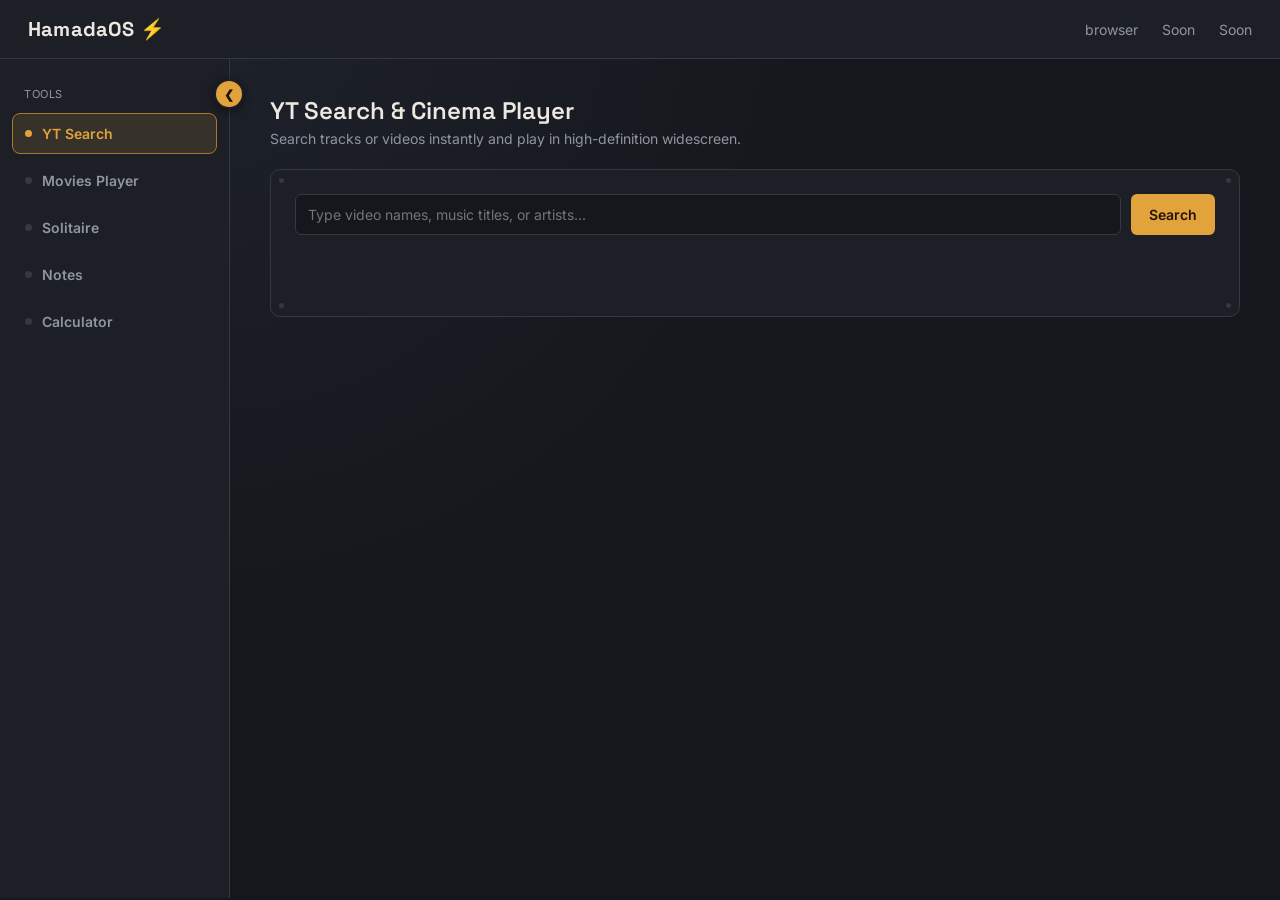
==== index.html @ c504f3f3 "Fix HTML encoding issues in index.html" ====
<!DOCTYPE html>
<html lang="en" dir="ltr">
<head>
  <meta charset="UTF-8">
  <meta name="viewport" content="width=device-width, initial-scale=1.0">
  <title>⚡HamadaOS⚡ — Personal Control Center</title>
  <link rel="icon" type="image/svg+xml" href="data:image/svg+xml,<svg xmlns='http://www.w3.org/2000/svg' viewBox='0 0 64 64'><rect x='2' y='2' width='60' height='60' rx='16' fill='%23121212' stroke='%23e2a33d' stroke-width='2.5'/><circle cx='32' cy='32' r='22' fill='%23e2a33d'/><rect x='16' y='23' width='13' height='10' rx='2' fill='%23121212' stroke='%23fff' stroke-width='1.2'/><rect x='35' y='23' width='13' height='10' rx='2' fill='%23121212' stroke='%23fff' stroke-width='1.2'/><line x1='29' y1='27' x2='35' y2='27' stroke='%23fff' stroke-width='1.5'/><circle cx='22.5' cy='28' r='2' fill='%23e2a33d'/><circle cx='23.2' cy='27.3' r='0.7' fill='%23fff'/><path d='M38 28 Q41.5 24 45 28' stroke='%23e2a33d' stroke-width='2' stroke-linecap='round' fill='none'/><path d='M24 41 Q32 47 40 40' stroke='%23121212' stroke-width='2.5' stroke-linecap='round' fill='none'/></svg>">
  <link rel="preconnect" href="https://fonts.googleapis.com">
  <link rel="preconnect" href="https://fonts.gstatic.com" crossorigin>
  <link href="https://fonts.googleapis.com/css2?family=Space+Grotesk:wght@500;600;700&family=Inter:wght@400;500;600&display=swap" rel="stylesheet">
  <link rel="stylesheet" href="css/style.css">
</head>
<body>

<header class="site-header">
  <div class="logo"><a href="#">HamadaOS <span style="color: #e2a33d;">⚡</span></a></div>
  <nav class="navbar">
    <ul class="nav-links">
      <li><a href=#/functions/browser">browser</a></li>
      <li><a href="#">Soon</a></li>
      <li><a href="#">Soon</a></li>
    </ul>
  </nav>
</header>

<div class="app">
  <!-- SIDEBAR NAVIGATION (WITH TOGGLE BUTTON) -->
  <aside class="rail" id="appRail">
    <button class="rail-toggle-btn" id="railToggleBtn" title="Toggle Sidebar">❮</button>
    <div class="rail-label">TOOLS</div>
    <button class="tool-switch active" data-panel="yt-search"><span class="dot"></span>YT Search</button>
    <button class="tool-switch" data-panel="movies"><span class="dot"></span>Movies Player</button>
    <button class="tool-switch" data-panel="solitaire"><span class="dot"></span>Solitaire</button>
    <button class="tool-switch" data-panel="notes"><span class="dot"></span>Notes</button>
    <button class="tool-switch" data-panel="calc"><span class="dot"></span>Calculator</button>
  </aside>

  <!-- MAIN PANELS -->
  <main class="main">
    
    <!-- 1. YT SEARCH & BIG PLAYER PANEL -->
    <section class="panel active" id="panel-yt-search">
      <div class="panel-header">
        <h1>YT Search & Cinema Player</h1>
        <p>Search tracks or videos instantly and play in high-definition widescreen.</p>
      </div>
      <div class="instrument">
        <div class="rivet-tl"></div><div class="rivet-tr"></div><div class="rivet-bl"></div><div class="rivet-br"></div>
        
        <!-- Big Widescreen Player Container -->
        <div id="custom-yt-main-player" class="video-container" style="display: none; margin-bottom: 24px; border: 1px solid var(--accent-dim); box-shadow: 0 8px 24px rgba(0,0,0,0.5);"></div>

        <div class="movie-controls" style="margin-bottom: 24px;">
          <input type="text" id="custom-yt-query" placeholder="Type video names, music titles, or artists...">
          <button type="button" id="search-yt-btn">Search</button>
        </div>

        <div id="custom-yt-status" style="text-align: center; color: #888; font-size: 0.9rem; margin-bottom: 16px; min-height: 1.2em;"></div>

        <div id="custom-yt-results" style="display: grid; grid-template-columns: repeat(auto-fill, minmax(230px, 1fr)); gap: 18px; width: 100%;"></div>
      </div>
    </section>  
    
    <!-- 2. CALCULATOR -->
    <section class="panel" id="panel-calc">
      <div class="panel-header">
        <h1>Calculator</h1>
        <p>Quick arithmetic — click or type.</p>
      </div>
      <div class="instrument">
        <div class="rivet-tl"></div><div class="rivet-tr"></div><div class="rivet-bl"></div><div class="rivet-br"></div>
        <div class="calc-display" id="calcDisplay">0</div>
        <div class="calc-grid">
          <button class="clear" data-calc-action="clear">C</button>
          <button class="op" data-calc-input="(">(</button>
          <button class="op" data-calc-input=")">)</button>
          <button class="op" data-calc-input="/">÷</button>

          <button data-calc-input="7">7</button>
          <button data-calc-input="8">8</button>
          <button data-calc-input="9">9</button>
          <button class="op" data-calc-input="*">×</button>

          <button data-calc-input="4">4</button>
          <button data-calc-input="5">5</button>
          <button data-calc-input="6">6</button>
          <button class="op" data-calc-input="-">−</button>

          <button data-calc-input="1">1</button>
          <button data-calc-input="2">2</button>
          <button data-calc-input="3">3</button>
          <button class="op" data-calc-input="+">+</button>

          <button class="zero" data-calc-input="0">0</button>
          <button data-calc-input=".">.</button>
          <button class="equals" data-calc-action="equals">=</button>
        </div>
      </div>
    </section>

    <!-- 3. NOTES -->
    <section class="panel" id="panel-notes">
      <div class="panel-header">
        <h1>Notes</h1>
        <p>Saved automatically in this browser as you type.</p>
      </div>
      <div class="instrument">
        <div class="rivet-tl"></div><div class="rivet-tr"></div><div class="rivet-bl"></div><div class="rivet-br"></div>
        <textarea id="notesArea" placeholder="Write anything..."></textarea>
        <div class="notes-status" id="notesStatus">All changes saved</div>
      </div>
    </section>
    
    <!-- 4. SPIDER SOLITAIRE PANEL -->
    <section class="panel" id="panel-solitaire">
      <div class="panel-header">
        <h1>Spider Solitaire</h1>
        <p>Play an unblocked round of classic Spider Solitaire.</p>
      </div>
      <div class="instrument" style="display: flex; justify-content: center; align-items: center; min-height: 250px;">
        <div class="rivet-tl"></div><div class="rivet-tr"></div><div class="rivet-bl"></div><div class="rivet-br"></div>
        <a href="https://htmlpreview.github.io/?https://github.com/lrusso/Spider/blob/master/Spider.htm" 
           target="_blank" 
           rel="noopener noreferrer" 
           style="display: inline-flex; align-items: center; justify-content: center; background-color: #0b6623; color: white; text-decoration: none; font-size: 1.1rem; font-weight: bold; padding: 16px 32px; border: 2px solid #053b14; border-radius: 4px; box-shadow: inset 0 1px 0 rgba(255,255,255,0.2), 0 4px 8px rgba(0,0,0,0.3); cursor: pointer; font-family: inherit;">
           <span style="margin-right: 10px; font-size: 1.4rem; line-height: 1;">♠</span> 
           Launch Game in New Tab
        </a>
      </div>
    </section>

    <!-- 5. MOVIES PLAYER -->
    <section class="panel" id="panel-movies">
      <div class="panel-header">
        <h1>Movies & Shows Player</h1>
        <p>Search any movie or TV series by name and watch instantly.</p>
      </div>
      <div class="instrument">
        <div class="rivet-tl"></div><div class="rivet-tr"></div><div class="rivet-bl"></div><div class="rivet-br"></div>
        
        <div class="movie-controls">
          <input type="text" id="movieSearchInput" placeholder="Search movie or TV show name (e.g. Silo, Batman)...">
          <select id="movieTypeSelect">
            <option value="movie">Movie</option>
            <option value="tv">TV Series</option>
          </select>
          <button type="button" id="searchMovieBtn">Search</button>
        </div>

        <div id="searchResults" class="search-results-grid"></div>

        <div class="tv-controls" id="tvControls" style="display: none;">
          <input type="number" id="tvSeasonInput" placeholder="Season" value="1" min="1">
          <input type="number" id="tvEpisodeInput" placeholder="Episode" value="1" min="1">
          <button type="button" id="updateTvBtn">Update Episode</button>
        </div>

        <div class="movie-servers">
          <span class="server-label">Servers:</span>
          <button type="button" class="server-btn active" data-server="vidsrc">VidSrc</button>
          <button type="button" class="server-btn" data-server="autoembed">AutoEmbed</button>
          <button type="button" class="server-btn" data-server="embed2">2Embed</button>
        </div>

        <div class="video-container" id="moviePlayerContainer">
          <iframe id="movieIframe" src="https://vidsrc.to/embed/movie/550" allowfullscreen></iframe>
        </div>
      </div>
    </section>

  </main>
</div>

<script src="js/script.js"></script>
</body>
</html>
---- css/style.css ----
:root {
  --bg: #15171c;
  --surface: #1c1f26;
  --surface-raised: #22262f;
  --line: #33384433;
  --line-solid: #333844;
  --text: #ece8e1;
  --text-dim: #9096a1;
  --accent: #e2a33d;
  --accent-dim: #a97a2d;
  --accent-soft: #e2a33d22;
  --done: #6fae7f;
  --danger: #d16b6b;
  --font-display: 'Space Grotesk', sans-serif;
  --font-body: 'Inter', sans-serif;
}

* {
  margin: 0;
  padding: 0;
  box-sizing: border-box;
}

html, body {
  height: 100%;
}

body {
  font-family: var(--font-body);
  background:
    radial-gradient(circle at 15% 0%, #1e222b 0%, var(--bg) 45%),
    var(--bg);
  color: var(--text);
  min-height: 100vh;
  overflow-x: hidden;
}

a {
  color: inherit;
}

/* ---------- Top brand bar ---------- */
.site-header {
  display: flex;
  justify-content: space-between;
  align-items: center;
  padding: 16px 28px;
  background: var(--surface);
  border-bottom: 1px solid var(--line-solid);
  position: relative;
  z-index: 30;
}

.logo a {
  font-family: var(--font-display);
  font-size: 20px;
  font-weight: 700;
  text-decoration: none;
  letter-spacing: 0.2px;
}

.nav-links {
  display: flex;
  list-style: none;
  gap: 24px;
}

.nav-links a {
  text-decoration: none;
  font-size: 14px;
  color: var(--text-dim);
  transition: color .2s ease;
}

.nav-links a:hover {
  color: var(--accent);
}

/* ---------- App shell ---------- */
.app {
  display: flex;
  min-height: calc(100vh - 61px);
  position: relative;
  width: 100%;
}

/* ---------- Tool rail (Collapsible Sidebar) ---------- */
.rail {
  width: 230px;
  flex-shrink: 0;
  background: var(--surface);
  border-right: 1px solid var(--line-solid);
  padding: 24px 12px;
  transition: transform 0.3s cubic-bezier(0.4, 0, 0.2, 1), margin-left 0.3s cubic-bezier(0.4, 0, 0.2, 1);
  position: relative;
  z-index: 20;
}

/* Collapsed State */
.rail.collapsed {
  margin-left: -230px;
}

.rail-toggle-btn {
  position: absolute;
  top: 20px;
  right: -15px;
  width: 30px;
  height: 30px;
  border-radius: 50%;
  background: var(--accent);
  color: #20140a;
  border: 2px solid var(--surface);
  display: flex;
  align-items: center;
  justify-content: center;
  cursor: pointer;
  font-weight: bold;
  font-size: 12px;
  z-index: 25;
  box-shadow: 0 2px 10px rgba(0,0,0,0.5);
  transition: transform 0.3s ease, background 0.2s ease;
  padding: 0;
}

.rail-toggle-btn:hover {
  background: #f0b24d;
}

.rail.collapsed .rail-toggle-btn {
  right: -38px;
  transform: rotate(180deg);
}

.rail-label {
  font-size: 11px;
  color: var(--text-dim);
  padding: 4px 12px 12px;
  letter-spacing: 0.5px;
}

.tool-switch {
  display: flex;
  align-items: center;
  gap: 10px;
  width: 100%;
  padding: 11px 12px;
  margin-bottom: 6px;
  background: transparent;
  border: 1px solid transparent;
  border-radius: 8px;
  color: var(--text-dim);
  font-family: var(--font-body);
  font-size: 14px;
  cursor: pointer;
  text-align: left;
  transition: background .15s ease, color .15s ease, border-color .15s ease;
}

.tool-switch .dot {
  width: 7px;
  height: 7px;
  border-radius: 50%;
  background: var(--line-solid);
  flex-shrink: 0;
  transition: background .15s ease;
}

.tool-switch:hover {
  background: var(--surface-raised);
  color: var(--text);
}

.tool-switch.active {
  background: var(--accent-soft);
  border-color: var(--accent-dim);
  color: var(--accent);
}

.tool-switch.active .dot {
  background: var(--accent);
}

/* ---------- Main panel ---------- */
.main {
  flex: 1;
  padding: 36px 40px;
  width: 100%;
  transition: padding 0.3s ease;
}

.panel {
  display: none;
  max-width: 1100px; /* Expanded for wide cinema layout */
  width: 100%;
  margin: 0 auto;
}

.panel.active {
  display: block;
}

.panel-header {
  margin-bottom: 22px;
}

.panel-header h1 {
  font-family: var(--font-display);
  font-size: 24px;
  font-weight: 600;
}

.panel-header p {
  color: var(--text-dim);
  font-size: 14px;
  margin-top: 4px;
}

.instrument {
  position: relative;
  background: var(--surface);
  border: 1px solid var(--line-solid);
  border-radius: 10px;
  padding: 24px;
}

.instrument .rivet-tl { top: 8px; left: 8px; position: absolute; width: 5px; height: 5px; border-radius: 50%; background: var(--line-solid); }
.instrument .rivet-tr { top: 8px; right: 8px; position: absolute; width: 5px; height: 5px; border-radius: 50%; background: var(--line-solid); }
.instrument .rivet-bl { bottom: 8px; left: 8px; position: absolute; width: 5px; height: 5px; border-radius: 50%; background: var(--line-solid); }
.instrument .rivet-br { bottom: 8px; right: 8px; position: absolute; width: 5px; height: 5px; border-radius: 50%; background: var(--line-solid); }

input[type="text"], input[type="number"], select, textarea {
  width: 100%;
  padding: 11px 12px;
  border-radius: 6px;
  border: 1px solid var(--line-solid);
  background: var(--bg);
  color: var(--text);
  font-family: var(--font-body);
  font-size: 14px;
}

input:focus, select:focus, textarea:focus {
  outline: 2px solid var(--accent-dim);
  outline-offset: 1px;
}

button {
  padding: 11px 18px;
  border-radius: 6px;
  border: none;
  background: var(--accent);
  color: #20140a;
  font-family: var(--font-body);
  font-weight: 600;
  font-size: 14px;
  cursor: pointer;
  transition: filter .15s ease;
}

button:hover {
  filter: brightness(1.08);
}

/* ---------- Video Player Container ---------- */
.video-container {
  position: relative;
  padding-bottom: 56.25%; /* 16:9 Aspect Ratio */
  height: 0;
  overflow: hidden;
  border-radius: 8px;
  background: #000;
}

.video-container iframe {
  position: absolute;
  top: 0;
  left: 0;
  width: 100%;
  height: 100%;
  border: 0;
}

/* ---------- Movies Player Search & Results ---------- */
.movie-controls {
  display: flex;
  gap: 10px;
  margin-bottom: 12px;
}

.movie-controls input { flex: 3; }
.movie-controls select { flex: 1.2; }

.search-results-grid {
  display: grid;
  grid-template-columns: repeat(auto-fill, minmax(130px, 1fr));
  gap: 12px;
  max-height: 280px;
  overflow-y: auto;
  margin-bottom: 16px;
  padding-right: 4px;
}

.movie-card {
  background: var(--surface-raised);
  border: 1px solid var(--line-solid);
  border-radius: 6px;
  overflow: hidden;
  cursor: pointer;
  text-align: center;
  transition: transform 0.15s ease, border-color 0.15s ease;
}

.movie-card:hover {
  transform: translateY(-3px);
  border-color: var(--accent);
}

.movie-card img {
  width: 100%;
  height: 160px;
  object-fit: cover;
  display: block;
}

.movie-card-title {
  font-size: 11px;
  font-weight: 600;
  padding: 6px 4px;
  white-space: nowrap;
  overflow: hidden;
  text-overflow: ellipsis;
}

.tv-controls {
  display: flex;
  gap: 10px;
  margin-bottom: 12px;
}

.tv-controls input { flex: 1; }

.movie-servers {
  display: flex;
  align-items: center;
  gap: 8px;
  margin-bottom: 16px;
  flex-wrap: wrap;
}

.server-label {
  font-size: 12px;
  color: var(--text-dim);
  font-weight: 600;
  margin-right: 4px;
}

.server-btn {
  padding: 6px 12px;
  font-size: 12px;
  background: var(--surface-raised);
  color: var(--text-dim);
  border: 1px solid var(--line-solid);
  border-radius: 6px;
}

.server-btn:hover {
  color: var(--text);
  border-color: var(--accent-dim);
  filter: none;
}

.server-btn.active {
  background: var(--accent-soft);
  color: var(--accent);
  border-color: var(--accent-dim);
}

/* ---------- Calculator ---------- */
.calc-display {
  background: #0e1015;
  border: 1px solid var(--line-solid);
  border-radius: 6px;
  padding: 18px 16px;
  text-align: right;
  font-family: var(--font-display);
  font-size: 32px;
  margin-bottom: 16px;
  overflow-x: auto;
  white-space: nowrap;
}

.calc-grid {
  display: grid;
  grid-template-columns: repeat(4, 1fr);
  gap: 8px;
  max-width: 480px;
  margin: 0 auto;
}

.calc-grid button {
  background: var(--surface-raised);
  color: var(--text);
  font-weight: 500;
  padding: 16px 0;
  font-size: 16px;
}

.calc-grid button:hover {
  background: #2a2f3a;
  filter: none;
}

.calc-grid button.op { color: var(--accent); }
.calc-grid button.equals { background: var(--accent); color: #20140a; grid-row: span 2; }
.calc-grid button.zero { grid-column: span 2; }
.calc-grid button.clear { color: var(--danger); }

/* ---------- Notes ---------- */
#notesArea {
  min-height: 250px;
  resize: vertical;
  line-height: 1.6;
}

.notes-status {
  font-size: 12px;
  color: var(--text-dim);
  margin-top: 10px;
}

/* ---------- Responsive Adjustments ---------- */
@media (max-width: 768px) {
  .app { flex-direction: column; }
  .rail { 
    width: 100%; 
    margin-left: 0 !important; 
    display: flex; 
    overflow-x: auto; 
    gap: 6px; 
    border-right: none; 
    border-bottom: 1px solid var(--line-solid); 
    padding: 12px; 
  }
  .rail-toggle-btn { display: none; }
  .rail-label { display: none; }
  .tool-switch { white-space: nowrap; margin-bottom: 0; width: auto; }
  .main { padding: 20px 14px; }
}
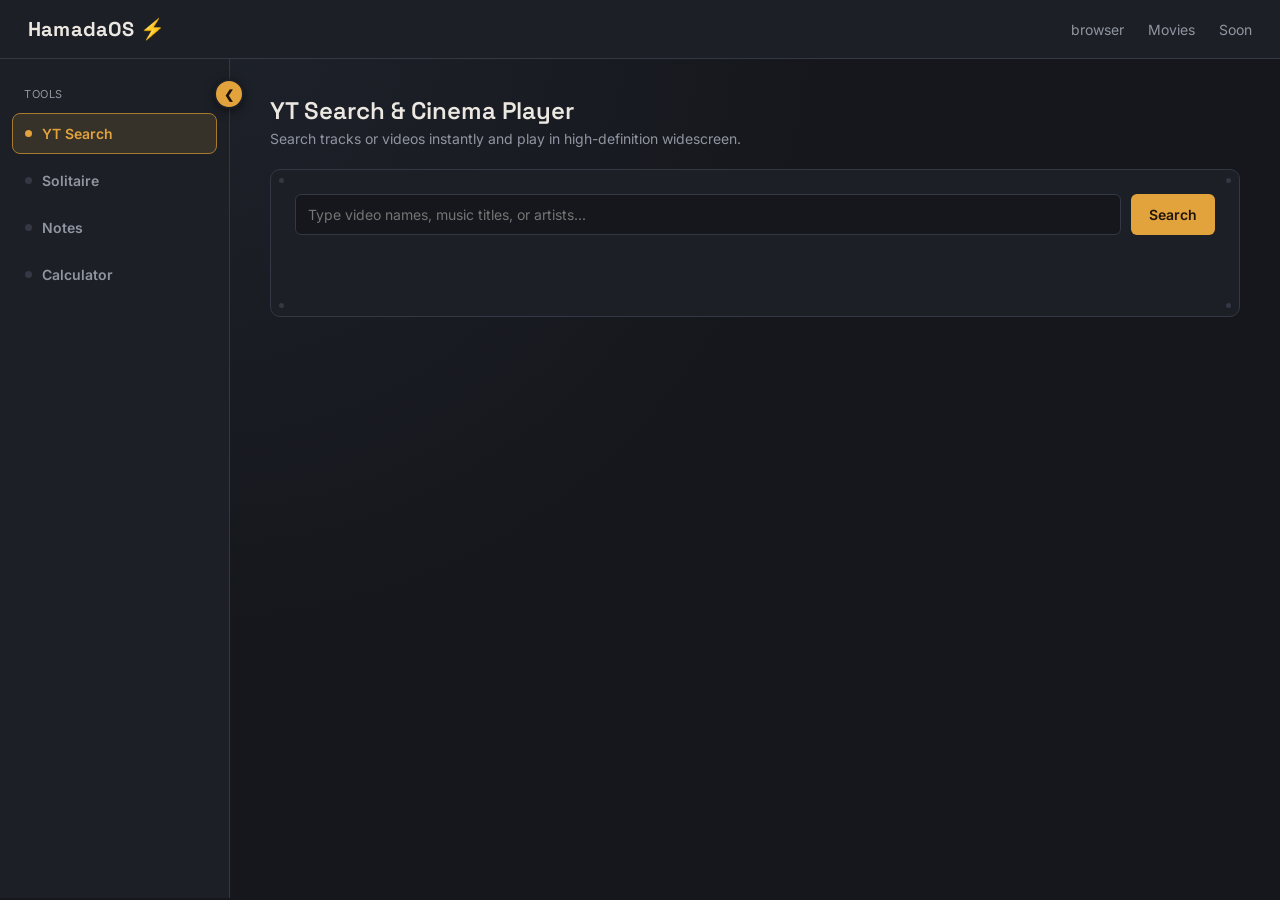
==== commit c8c745fc: "Refactor navigation and main panel structure Updated the navigation links in the header and removed " ====
--- a/index.html
+++ b/index.html
@@ -16,8 +16,8 @@
   <div class="logo"><a href="#">HamadaOS <span style="color: #e2a33d;">⚡</span></a></div>
   <nav class="navbar">
     <ul class="nav-links">
-      <li><a href=#/functions/browser">browser</a></li>
-      <li><a href="#">Soon</a></li>
+      <li><a href="./browser">browser</a></li>
+      <li><a href="https://flystream.net/">Movies</a></li>
       <li><a href="#">Soon</a></li>
     </ul>
   </nav>
@@ -29,7 +29,6 @@
     <button class="rail-toggle-btn" id="railToggleBtn" title="Toggle Sidebar">❮</button>
     <div class="rail-label">TOOLS</div>
     <button class="tool-switch active" data-panel="yt-search"><span class="dot"></span>YT Search</button>
-    <button class="tool-switch" data-panel="movies"><span class="dot"></span>Movies Player</button>
     <button class="tool-switch" data-panel="solitaire"><span class="dot"></span>Solitaire</button>
     <button class="tool-switch" data-panel="notes"><span class="dot"></span>Notes</button>
     <button class="tool-switch" data-panel="calc"><span class="dot"></span>Calculator</button>
@@ -129,45 +128,6 @@
       </div>
     </section>
 
-    <!-- 5. MOVIES PLAYER -->
-    <section class="panel" id="panel-movies">
-      <div class="panel-header">
-        <h1>Movies & Shows Player</h1>
-        <p>Search any movie or TV series by name and watch instantly.</p>
-      </div>
-      <div class="instrument">
-        <div class="rivet-tl"></div><div class="rivet-tr"></div><div class="rivet-bl"></div><div class="rivet-br"></div>
-        
-        <div class="movie-controls">
-          <input type="text" id="movieSearchInput" placeholder="Search movie or TV show name (e.g. Silo, Batman)...">
-          <select id="movieTypeSelect">
-            <option value="movie">Movie</option>
-            <option value="tv">TV Series</option>
-          </select>
-          <button type="button" id="searchMovieBtn">Search</button>
-        </div>
-
-        <div id="searchResults" class="search-results-grid"></div>
-
-        <div class="tv-controls" id="tvControls" style="display: none;">
-          <input type="number" id="tvSeasonInput" placeholder="Season" value="1" min="1">
-          <input type="number" id="tvEpisodeInput" placeholder="Episode" value="1" min="1">
-          <button type="button" id="updateTvBtn">Update Episode</button>
-        </div>
-
-        <div class="movie-servers">
-          <span class="server-label">Servers:</span>
-          <button type="button" class="server-btn active" data-server="vidsrc">VidSrc</button>
-          <button type="button" class="server-btn" data-server="autoembed">AutoEmbed</button>
-          <button type="button" class="server-btn" data-server="embed2">2Embed</button>
-        </div>
-
-        <div class="video-container" id="moviePlayerContainer">
-          <iframe id="movieIframe" src="https://vidsrc.to/embed/movie/550" allowfullscreen></iframe>
-        </div>
-      </div>
-    </section>
-
   </main>
 </div>
 
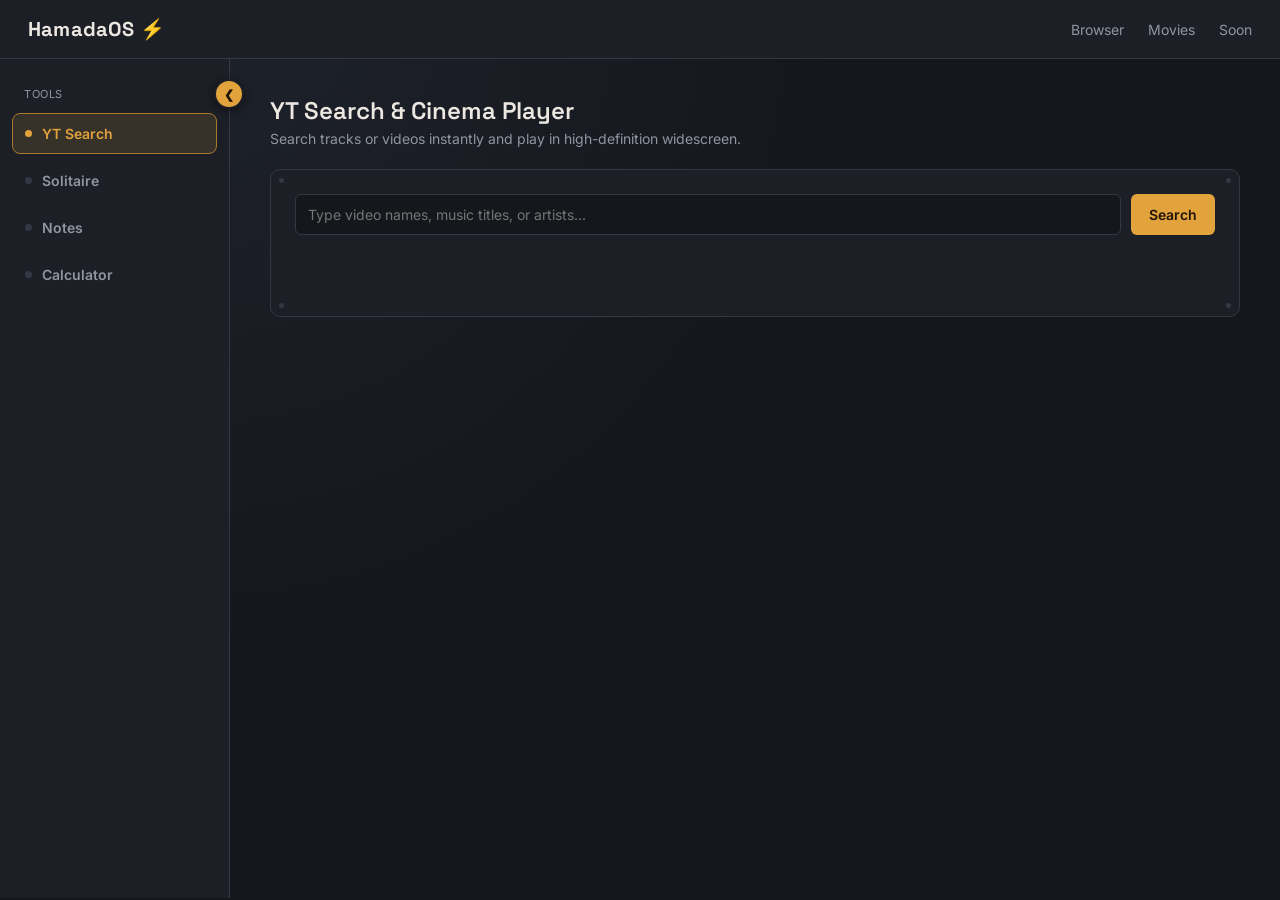
==== commit f296512a: "Fix HTML encoding issues in index.html" ====
--- a/index.html
+++ b/index.html
@@ -16,7 +16,7 @@
   <div class="logo"><a href="#">HamadaOS <span style="color: #e2a33d;">⚡</span></a></div>
   <nav class="navbar">
     <ul class="nav-links">
-      <li><a href="./browser">browser</a></li>
+      <li><a href="./browser">Browser</a></li>
       <li><a href="https://flystream.net/">Movies</a></li>
       <li><a href="#">Soon</a></li>
     </ul>
